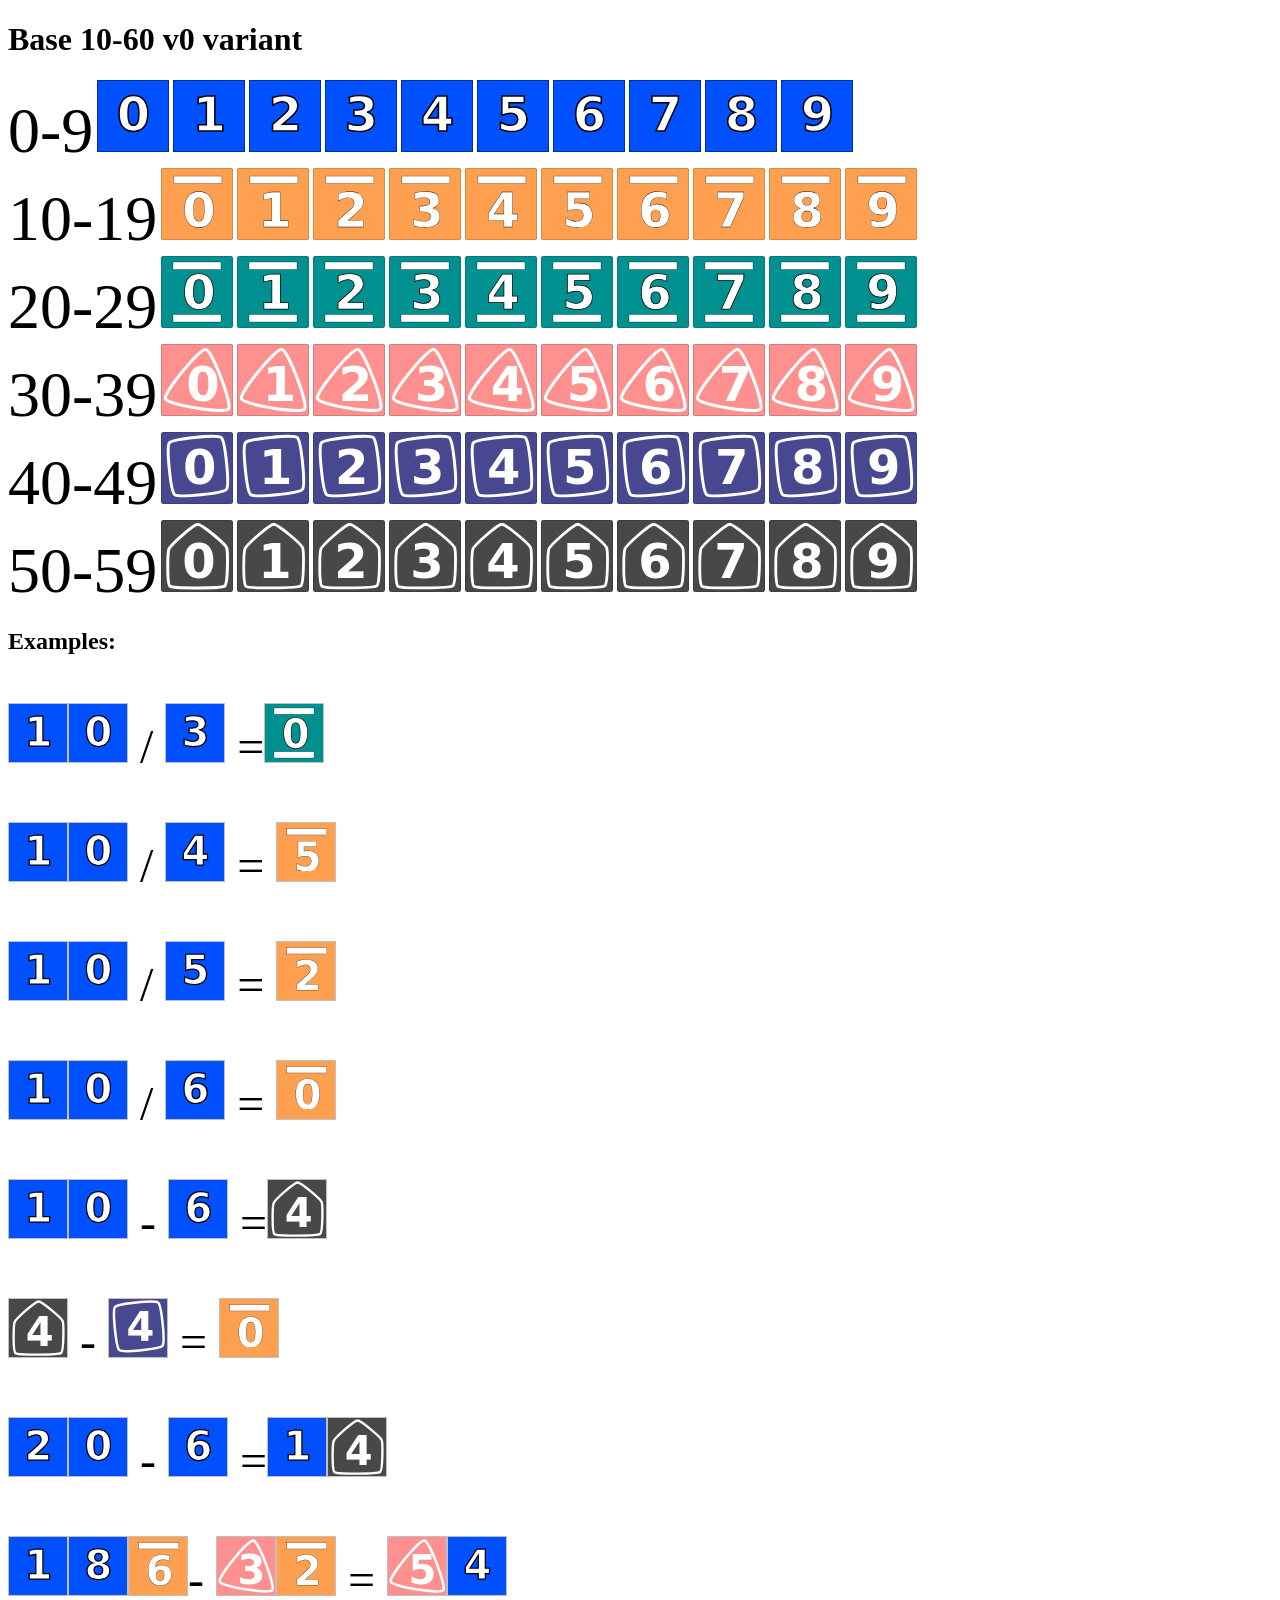
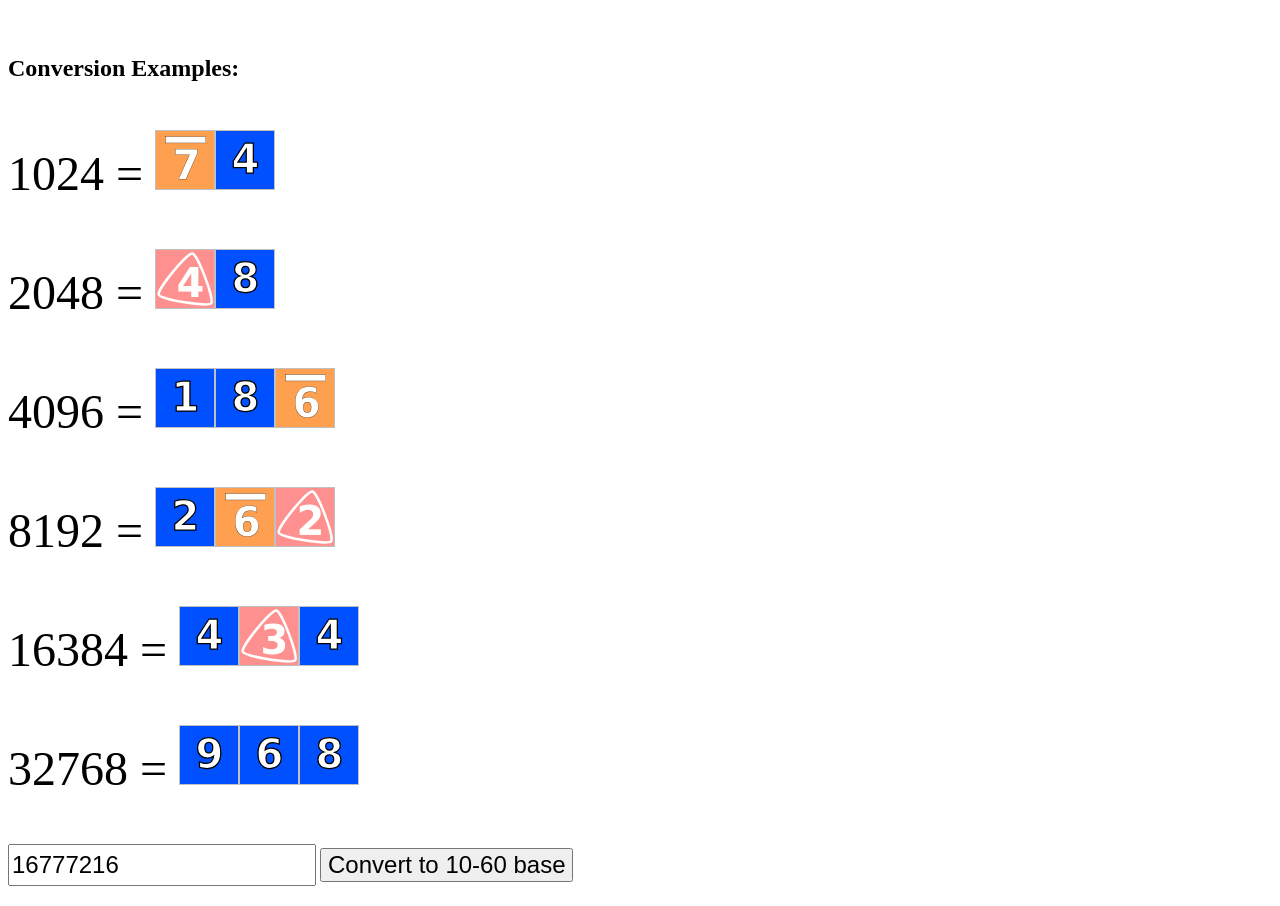
==== base1060/index.html @ abf70cd3 "v0" ====
<!DOCTYPE html>
<html lang="en">

<head>
    <meta charset="UTF-8">
    <meta name="viewport" content="width=device-width, initial-scale=1.0">
    <title>Base 10-60 v0</title>
    <link rel="stylesheet" href="style.css">
</head>

<body>
    <h1>Base 10-60 v0 variant</h1>
    <div>
        <span style="font-size: 4rem;">0-9</span>
        <img src="v0/dgt_0.svg" alt="digit 0">
        <img src="v0/dgt_1.svg" alt="digit 1">
        <img src="v0/dgt_2.svg" alt="digit 2">
        <img src="v0/dgt_3.svg" alt="digit 3">
        <img src="v0/dgt_4.svg" alt="digit 4">
        <img src="v0/dgt_5.svg" alt="digit 5">
        <img src="v0/dgt_6.svg" alt="digit 6">
        <img src="v0/dgt_7.svg" alt="digit 7">
        <img src="v0/dgt_8.svg" alt="digit 8">
        <img src="v0/dgt_9.svg" alt="digit 9">
    </div>
    <div>
        <span style="font-size: 4rem;">10-19</span>
        <img src="v0/dgt_10.svg" alt="digit 10 in base 10-60">
        <img src="v0/dgt_11.svg" alt="digit 11 in base 10-60">
        <img src="v0/dgt_12.svg" alt="digit 12 in base 10-60">
        <img src="v0/dgt_13.svg" alt="digit 13 in base 10-60">
        <img src="v0/dgt_14.svg" alt="digit 14 in base 10-60">
        <img src="v0/dgt_15.svg" alt="digit 15 in base 10-60">
        <img src="v0/dgt_16.svg" alt="digit 16 in base 10-60">
        <img src="v0/dgt_17.svg" alt="digit 17 in base 10-60">
        <img src="v0/dgt_18.svg" alt="digit 18 in base 10-60">
        <img src="v0/dgt_19.svg" alt="digit 19 in base 10-60">
    </div>
    <div>
        <span style="font-size: 4rem;">20-29</span>
        <img src="v0/dgt_20.svg" alt="digit 20 in base 10-60">
        <img src="v0/dgt_21.svg" alt="digit 21 in base 10-60">
        <img src="v0/dgt_22.svg" alt="digit 22 in base 10-60">
        <img src="v0/dgt_23.svg" alt="digit 23 in base 10-60">
        <img src="v0/dgt_24.svg" alt="digit 24 in base 10-60">
        <img src="v0/dgt_25.svg" alt="digit 25 in base 10-60">
        <img src="v0/dgt_26.svg" alt="digit 26 in base 10-60">
        <img src="v0/dgt_27.svg" alt="digit 27 in base 10-60">
        <img src="v0/dgt_28.svg" alt="digit 28 in base 10-60">
        <img src="v0/dgt_29.svg" alt="digit 29 in base 10-60">
    </div>
    <div>
        <span style="font-size: 4rem;">30-39</span>
        <img src="v0/dgt_30.svg" alt="digit 30 in base 10-60">
        <img src="v0/dgt_31.svg" alt="digit 31 in base 10-60">
        <img src="v0/dgt_32.svg" alt="digit 32 in base 10-60">
        <img src="v0/dgt_33.svg" alt="digit 33 in base 10-60">
        <img src="v0/dgt_34.svg" alt="digit 34 in base 10-60">
        <img src="v0/dgt_35.svg" alt="digit 35 in base 10-60">
        <img src="v0/dgt_36.svg" alt="digit 36 in base 10-60">
        <img src="v0/dgt_37.svg" alt="digit 37 in base 10-60">
        <img src="v0/dgt_38.svg" alt="digit 38 in base 10-60">
        <img src="v0/dgt_39.svg" alt="digit 39 in base 10-60">
    </div>
    <div>
        <span style="font-size: 4rem;">40-49</span>
        <img src="v0/dgt_40.svg" alt="digit 40 in base 10-60">
        <img src="v0/dgt_41.svg" alt="digit 41 in base 10-60">
        <img src="v0/dgt_42.svg" alt="digit 42 in base 10-60">
        <img src="v0/dgt_43.svg" alt="digit 43 in base 10-60">
        <img src="v0/dgt_44.svg" alt="digit 44 in base 10-60">
        <img src="v0/dgt_45.svg" alt="digit 45 in base 10-60">
        <img src="v0/dgt_46.svg" alt="digit 46 in base 10-60">
        <img src="v0/dgt_47.svg" alt="digit 47 in base 10-60">
        <img src="v0/dgt_48.svg" alt="digit 48 in base 10-60">
        <img src="v0/dgt_49.svg" alt="digit 49 in base 10-60">
    </div>
    <div>
        <span style="font-size: 4rem;">50-59</span>
        <img src="v0/dgt_50.svg" alt="digit 50 in base 10-60">
        <img src="v0/dgt_51.svg" alt="digit 51 in base 10-60">
        <img src="v0/dgt_52.svg" alt="digit 52 in base 10-60">
        <img src="v0/dgt_53.svg" alt="digit 53 in base 10-60">
        <img src="v0/dgt_54.svg" alt="digit 54 in base 10-60">
        <img src="v0/dgt_55.svg" alt="digit 55 in base 10-60">
        <img src="v0/dgt_56.svg" alt="digit 56 in base 10-60">
        <img src="v0/dgt_57.svg" alt="digit 57 in base 10-60">
        <img src="v0/dgt_58.svg" alt="digit 58 in base 10-60">
        <img src="v0/dgt_59.svg" alt="digit 59 in base 10-60">
    </div>
    <h2>Examples:</h2>
    <div>
        <p><img class="digit d1"><img class="digit d0"> / <img class="digit d3"> =<img class="digit d20"></p>
        <p><img class="digit d1"><img class="digit d0"> / <img class="digit d4"> = <img class="digit d15"></p>
        <p><img class="digit d1"><img class="digit d0"> / <img class="digit d5"> = <img class="digit d12"></p>
        <p><img class="digit d1"><img class="digit d0"> / <img class="digit d6"> = <img class="digit d10"></p>
        <p><img class="digit d1"><img class="digit d0"> - <img class="digit d6"> =<img class="digit d54"></p>
        <p><img class="digit d54"> - <img class="digit d44"> = <img class="digit d10"> </p>
        <p><img class="digit d2"><img class="digit d0"> - <img class="digit d6"> =<img class="digit d1"><img
                class="digit d54"></p>

        <p><img class="digit d1"><img class="digit d8"><img class="digit d16">- <img class="digit d33"><img
                class="digit d12"> =
            <img class="digit d35"><img class="digit d4">
        </p>
    </div>
    <h2>Conversion Examples:</h2>
    <div>
        <p>1024 = <img class="digit d17"><img class="digit d4"></p>
        <p>2048 = <img class="digit d34"><img class="digit d8"></p>
        <p>4096 = <img class="digit d1"><img class="digit d8"><img class="digit d16"></p>
        <p>8192 = <img class="digit d2"><img class="digit d16"><img class="digit d32"></p>
        <p>16384 = <img class="digit d4"><img class="digit d33"><img class="digit d4"></p>
        <p>32768 = <img class="digit d9"><img class="digit d6"><img class="digit d8"></p>
    </div>
    </div>
    <div>
        <input type="number" name="nubmer" min="1" max="1073741824" value="16777216" id="number">
        <button id="converter">Convert to 10-60 base</button>
        <div id="out" style="margin-top: 20px;"></div>
    </div>
    <script>
        document.getElementById("converter").addEventListener('click', (e) => {
            e.preventDefault();
            let value = document.getElementById("number").value
            let num = Number(value);

            let remainders = [];
            while (num > 59) {
                let div = num / 60;
                let floored = Math.floor(div);
                let rem = num - (60 * floored);
                remainders.unshift(rem);
                num = floored;
            }
            if (num > 0) {
                remainders.unshift(num);
            }

            let ourHTML = "";

            for (const rem of remainders) {
                ourHTML += `<img class="digit d${rem}">`
            }

            //convert num to base 60
            document.getElementById("out").innerHTML = ourHTML;
        });
    </script>
</body>

</html>
---- base1060/style.css ----
html {
    font-size: 16px;
}

div>img {
    width: 72px;
    height: 72px;
}

p > img {
    width: 48px;
    height: 48px;
}

p {
    font-size: 3rem;
}

input {
    line-height: 1.5;
    width: 300px;
}

button,
input {
    font-size: 1.5rem;
}

/*Not Optimal*/
/*Not Optimal!*/
img.digit {
    display: inline-block;
    width: 60px;
    height: 60px;
    background-repeat: no-repeat;
    background-size: contain;
}
/*0-9*/
img.d0 {
    background-image: url("./v0/dgt_0.svg");
}

img.d1 {
    background-image: url("./v0/dgt_1.svg");
}

img.d2 {
    background-image: url("./v0/dgt_2.svg");
}

img.d3 {
    background-image: url("./v0/dgt_3.svg");
}

img.d4 {
    background-image: url("./v0/dgt_4.svg");
}

img.d5 {
    background-image: url("./v0/dgt_5.svg");
}

img.d6 {
    background-image: url("./v0/dgt_6.svg");
}

img.d7 {
    background-image: url("./v0/dgt_7.svg");
}

img.d8 {
    background-image: url("./v0/dgt_8.svg");
}

img.d9 {
    background-image: url("./v0/dgt_9.svg");
}
/*10-19*/
img.d10 {
    background-image: url("./v0/dgt_10.svg");
}

img.d11 {
    background-image: url("./v0/dgt_11.svg");
}

img.d12 {
    background-image: url("./v0/dgt_12.svg");
}

img.d13 {
    background-image: url("./v0/dgt_13.svg");
}

img.d14 {
    background-image: url("./v0/dgt_14.svg");
}

img.d15 {
    background-image: url("./v0/dgt_15.svg");
}

img.d16 {
    background-image: url("./v0/dgt_16.svg");
}

img.d17 {
    background-image: url("./v0/dgt_17.svg");
}

img.d18 {
    background-image: url("./v0/dgt_18.svg");
}

img.d19 {
    background-image: url("./v0/dgt_19.svg");
}
/*20-29*/
img.d20 {
    background-image: url("./v0/dgt_20.svg");
}

img.d21 {
    background-image: url("./v0/dgt_21.svg");
}

img.d22 {
    background-image: url("./v0/dgt_22.svg");
}

img.d23 {
    background-image: url("./v0/dgt_23.svg");
}

img.d24 {
    background-image: url("./v0/dgt_24.svg");
}

img.d25 {
    background-image: url("./v0/dgt_25.svg");
}

img.d26 {
    background-image: url("./v0/dgt_26.svg");
}

img.d27 {
    background-image: url("./v0/dgt_27.svg");
}

img.d28 {
    background-image: url("./v0/dgt_28.svg");
}

img.d29 {
    background-image: url("./v0/dgt_29.svg");
}
/*30-39*/
img.d30 {
    background-image: url("./v0/dgt_30.svg");
}

img.d31 {
    background-image: url("./v0/dgt_31.svg");
}

img.d32 {
    background-image: url("./v0/dgt_32.svg");
}

img.d33 {
    background-image: url("./v0/dgt_33.svg");
}

img.d34 {
    background-image: url("./v0/dgt_34.svg");
}

img.d35 {
    background-image: url("./v0/dgt_35.svg");
}

img.d36 {
    background-image: url("./v0/dgt_36.svg");
}

img.d37 {
    background-image: url("./v0/dgt_37.svg");
}

img.d38 {
    background-image: url("./v0/dgt_38.svg");
}

img.d39 {
    background-image: url("./v0/dgt_39.svg");
}
/*40-49*/
img.d40 {
    background-image: url("./v0/dgt_40.svg");
}

img.d41 {
    background-image: url("./v0/dgt_41.svg");
}

img.d42 {
    background-image: url("./v0/dgt_42.svg");
}

img.d43 {
    background-image: url("./v0/dgt_43.svg");
}

img.d44 {
    background-image: url("./v0/dgt_44.svg");
}

img.d45 {
    background-image: url("./v0/dgt_45.svg");
}

img.d46 {
    background-image: url("./v0/dgt_46.svg");
}

img.d47 {
    background-image: url("./v0/dgt_47.svg");
}

img.d48 {
    background-image: url("./v0/dgt_48.svg");
}

img.d49 {
    background-image: url("./v0/dgt_49.svg");
}
/*50-59*/
img.d50 {
    background-image: url("./v0/dgt_50.svg");
}

img.d51 {
    background-image: url("./v0/dgt_51.svg");
}

img.d52 {
    background-image: url("./v0/dgt_52.svg");
}

img.d53 {
    background-image: url("./v0/dgt_53.svg");
}

img.d54 {
    background-image: url("./v0/dgt_54.svg");
}

img.d55 {
    background-image: url("./v0/dgt_55.svg");
}

img.d56 {
    background-image: url("./v0/dgt_56.svg");
}

img.d57 {
    background-image: url("./v0/dgt_57.svg");
}

img.d58 {
    background-image: url("./v0/dgt_58.svg");
}

img.d59 {
    background-image: url("./v0/dgt_59.svg");
}
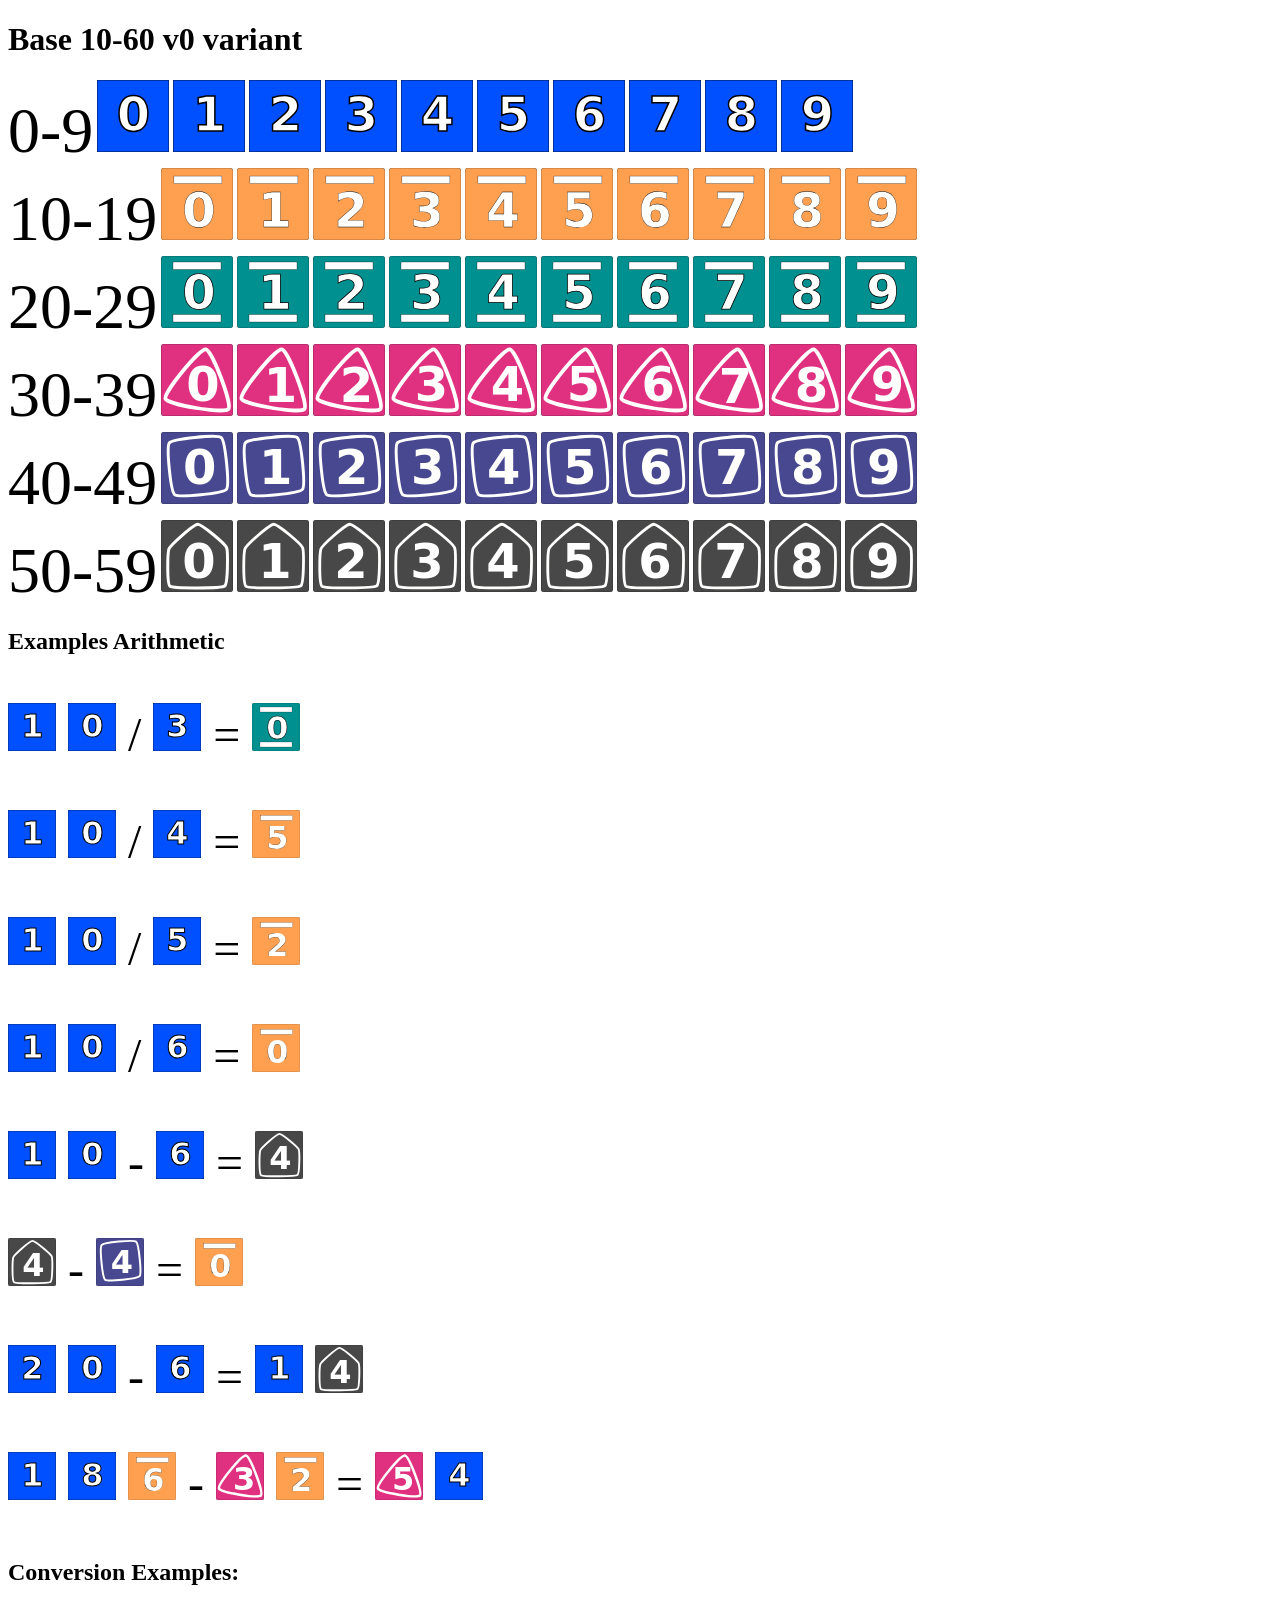
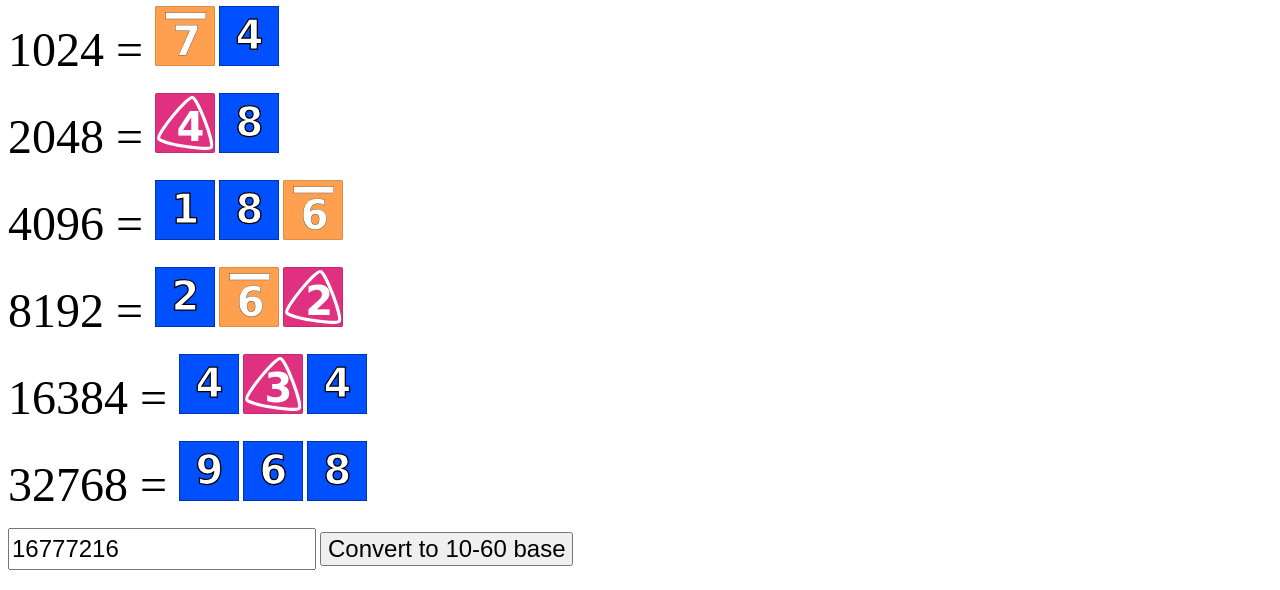
==== commit 6a78601d: "base1060 changed digits from img to custom elements" ====
--- a/base1060/index.html
+++ b/base1060/index.html
@@ -12,127 +12,198 @@
     <h1>Base 10-60 v0 variant</h1>
     <div>
         <span style="font-size: 4rem;">0-9</span>
-        <img src="v0/dgt_0.svg" alt="digit 0">
-        <img src="v0/dgt_1.svg" alt="digit 1">
-        <img src="v0/dgt_2.svg" alt="digit 2">
-        <img src="v0/dgt_3.svg" alt="digit 3">
-        <img src="v0/dgt_4.svg" alt="digit 4">
-        <img src="v0/dgt_5.svg" alt="digit 5">
-        <img src="v0/dgt_6.svg" alt="digit 6">
-        <img src="v0/dgt_7.svg" alt="digit 7">
-        <img src="v0/dgt_8.svg" alt="digit 8">
-        <img src="v0/dgt_9.svg" alt="digit 9">
+        <dig-it val="0" h="72"></dig-it>
+        <dig-it val="1" h="72"></dig-it>
+        <dig-it val="2" h="72"></dig-it>
+        <dig-it val="3" h="72"></dig-it>
+        <dig-it val="4" h="72"></dig-it>
+        <dig-it val="5" h="72"></dig-it>
+        <dig-it val="6" h="72"></dig-it>
+        <dig-it val="7" h="72"></dig-it>
+        <dig-it val="8" h="72"></dig-it>
+        <dig-it val="9" h="72"></dig-it>
     </div>
     <div>
         <span style="font-size: 4rem;">10-19</span>
-        <img src="v0/dgt_10.svg" alt="digit 10 in base 10-60">
-        <img src="v0/dgt_11.svg" alt="digit 11 in base 10-60">
-        <img src="v0/dgt_12.svg" alt="digit 12 in base 10-60">
-        <img src="v0/dgt_13.svg" alt="digit 13 in base 10-60">
-        <img src="v0/dgt_14.svg" alt="digit 14 in base 10-60">
-        <img src="v0/dgt_15.svg" alt="digit 15 in base 10-60">
-        <img src="v0/dgt_16.svg" alt="digit 16 in base 10-60">
-        <img src="v0/dgt_17.svg" alt="digit 17 in base 10-60">
-        <img src="v0/dgt_18.svg" alt="digit 18 in base 10-60">
-        <img src="v0/dgt_19.svg" alt="digit 19 in base 10-60">
+        <dig-it val="10" h="72"></dig-it>
+        <dig-it val="11" h="72"></dig-it>
+        <dig-it val="12" h="72"></dig-it>
+        <dig-it val="13" h="72"></dig-it>
+        <dig-it val="14" h="72"></dig-it>
+        <dig-it val="15" h="72"></dig-it>
+        <dig-it val="16" h="72"></dig-it>
+        <dig-it val="17" h="72"></dig-it>
+        <dig-it val="18" h="72"></dig-it>
+        <dig-it val="19" h="72"></dig-it>
     </div>
     <div>
         <span style="font-size: 4rem;">20-29</span>
-        <img src="v0/dgt_20.svg" alt="digit 20 in base 10-60">
-        <img src="v0/dgt_21.svg" alt="digit 21 in base 10-60">
-        <img src="v0/dgt_22.svg" alt="digit 22 in base 10-60">
-        <img src="v0/dgt_23.svg" alt="digit 23 in base 10-60">
-        <img src="v0/dgt_24.svg" alt="digit 24 in base 10-60">
-        <img src="v0/dgt_25.svg" alt="digit 25 in base 10-60">
-        <img src="v0/dgt_26.svg" alt="digit 26 in base 10-60">
-        <img src="v0/dgt_27.svg" alt="digit 27 in base 10-60">
-        <img src="v0/dgt_28.svg" alt="digit 28 in base 10-60">
-        <img src="v0/dgt_29.svg" alt="digit 29 in base 10-60">
+        <dig-it val="20" h="72"></dig-it>
+        <dig-it val="21" h="72"></dig-it>
+        <dig-it val="22" h="72"></dig-it>
+        <dig-it val="23" h="72"></dig-it>
+        <dig-it val="24" h="72"></dig-it>
+        <dig-it val="25" h="72"></dig-it>
+        <dig-it val="26" h="72"></dig-it>
+        <dig-it val="27" h="72"></dig-it>
+        <dig-it val="28" h="72"></dig-it>
+        <dig-it val="29" h="72"></dig-it>
     </div>
     <div>
         <span style="font-size: 4rem;">30-39</span>
-        <img src="v0/dgt_30.svg" alt="digit 30 in base 10-60">
-        <img src="v0/dgt_31.svg" alt="digit 31 in base 10-60">
-        <img src="v0/dgt_32.svg" alt="digit 32 in base 10-60">
-        <img src="v0/dgt_33.svg" alt="digit 33 in base 10-60">
-        <img src="v0/dgt_34.svg" alt="digit 34 in base 10-60">
-        <img src="v0/dgt_35.svg" alt="digit 35 in base 10-60">
-        <img src="v0/dgt_36.svg" alt="digit 36 in base 10-60">
-        <img src="v0/dgt_37.svg" alt="digit 37 in base 10-60">
-        <img src="v0/dgt_38.svg" alt="digit 38 in base 10-60">
-        <img src="v0/dgt_39.svg" alt="digit 39 in base 10-60">
+        <dig-it val="30" h="72"></dig-it>
+        <dig-it val="31" h="72"></dig-it>
+        <dig-it val="32" h="72"></dig-it>
+        <dig-it val="33" h="72"></dig-it>
+        <dig-it val="34" h="72"></dig-it>
+        <dig-it val="35" h="72"></dig-it>
+        <dig-it val="36" h="72"></dig-it>
+        <dig-it val="37" h="72"></dig-it>
+        <dig-it val="38" h="72"></dig-it>
+        <dig-it val="39" h="72"></dig-it>
     </div>
     <div>
         <span style="font-size: 4rem;">40-49</span>
-        <img src="v0/dgt_40.svg" alt="digit 40 in base 10-60">
-        <img src="v0/dgt_41.svg" alt="digit 41 in base 10-60">
-        <img src="v0/dgt_42.svg" alt="digit 42 in base 10-60">
-        <img src="v0/dgt_43.svg" alt="digit 43 in base 10-60">
-        <img src="v0/dgt_44.svg" alt="digit 44 in base 10-60">
-        <img src="v0/dgt_45.svg" alt="digit 45 in base 10-60">
-        <img src="v0/dgt_46.svg" alt="digit 46 in base 10-60">
-        <img src="v0/dgt_47.svg" alt="digit 47 in base 10-60">
-        <img src="v0/dgt_48.svg" alt="digit 48 in base 10-60">
-        <img src="v0/dgt_49.svg" alt="digit 49 in base 10-60">
+        <dig-it val="40" h="72"></dig-it>
+        <dig-it val="41" h="72"></dig-it>
+        <dig-it val="42" h="72"></dig-it>
+        <dig-it val="43" h="72"></dig-it>
+        <dig-it val="44" h="72"></dig-it>
+        <dig-it val="45" h="72"></dig-it>
+        <dig-it val="46" h="72"></dig-it>
+        <dig-it val="47" h="72"></dig-it>
+        <dig-it val="48" h="72"></dig-it>
+        <dig-it val="49" h="72"></dig-it>
     </div>
     <div>
         <span style="font-size: 4rem;">50-59</span>
-        <img src="v0/dgt_50.svg" alt="digit 50 in base 10-60">
-        <img src="v0/dgt_51.svg" alt="digit 51 in base 10-60">
-        <img src="v0/dgt_52.svg" alt="digit 52 in base 10-60">
-        <img src="v0/dgt_53.svg" alt="digit 53 in base 10-60">
-        <img src="v0/dgt_54.svg" alt="digit 54 in base 10-60">
-        <img src="v0/dgt_55.svg" alt="digit 55 in base 10-60">
-        <img src="v0/dgt_56.svg" alt="digit 56 in base 10-60">
-        <img src="v0/dgt_57.svg" alt="digit 57 in base 10-60">
-        <img src="v0/dgt_58.svg" alt="digit 58 in base 10-60">
-        <img src="v0/dgt_59.svg" alt="digit 59 in base 10-60">
-    </div>
-    <h2>Examples:</h2>
-    <div>
-        <p><img class="digit d1"><img class="digit d0"> / <img class="digit d3"> =<img class="digit d20"></p>
-        <p><img class="digit d1"><img class="digit d0"> / <img class="digit d4"> = <img class="digit d15"></p>
-        <p><img class="digit d1"><img class="digit d0"> / <img class="digit d5"> = <img class="digit d12"></p>
-        <p><img class="digit d1"><img class="digit d0"> / <img class="digit d6"> = <img class="digit d10"></p>
-        <p><img class="digit d1"><img class="digit d0"> - <img class="digit d6"> =<img class="digit d54"></p>
-        <p><img class="digit d54"> - <img class="digit d44"> = <img class="digit d10"> </p>
-        <p><img class="digit d2"><img class="digit d0"> - <img class="digit d6"> =<img class="digit d1"><img
-                class="digit d54"></p>
-
-        <p><img class="digit d1"><img class="digit d8"><img class="digit d16">- <img class="digit d33"><img
-                class="digit d12"> =
-            <img class="digit d35"><img class="digit d4">
+        <dig-it val="50" h="72"></dig-it>
+        <dig-it val="51" h="72"></dig-it>
+        <dig-it val="52" h="72"></dig-it>
+        <dig-it val="53" h="72"></dig-it>
+        <dig-it val="54" h="72"></dig-it>
+        <dig-it val="55" h="72"></dig-it>
+        <dig-it val="56" h="72"></dig-it>
+        <dig-it val="57" h="72"></dig-it>
+        <dig-it val="58" h="72"></dig-it>
+        <dig-it val="59" h="72"></dig-it>
+    </div>
+    <h2>Examples Arithmetic</h2>
+    <div>
+        <p style="font-size: 3rem;">
+            <dig-it val="1"></dig-it><dig-it val="0"></dig-it>
+            /
+            <dig-it val="3"></dig-it>
+            =
+            <dig-it val="20"></dig-it>
+        </p>
+        <p style="font-size: 3rem;">
+            <dig-it val="1"></dig-it><dig-it val="0"></dig-it>
+            /
+            <dig-it val="4"></dig-it>
+            =
+            <dig-it val="15"></dig-it>
+        </p>
+        <p style="font-size: 3rem;">
+            <dig-it val="1"></dig-it><dig-it val="0"></dig-it>
+            /
+            <dig-it val="5"></dig-it>
+            =
+            <dig-it val="12"></dig-it>
+        </p>
+        <p style="font-size: 3rem;">
+            <dig-it val="1"></dig-it><dig-it val="0"></dig-it>
+            /
+            <dig-it val="6"></dig-it>
+            =
+            <dig-it val="10"></dig-it>
+        </p>
+
+        <p style="font-size: 3rem;">
+            <dig-it val="1"></dig-it><dig-it val="0"></dig-it>
+            -
+            <dig-it val="6"></dig-it>
+            =
+            <dig-it val="54"></dig-it>
+        </p>
+        <p style="font-size: 3rem;">
+            <dig-it val="54"></dig-it>
+            -
+            <dig-it val="44"></dig-it>
+            =
+            <dig-it val="10"></dig-it>
+        </p>
+        <p style="font-size: 3rem;">
+            <dig-it val="2"></dig-it><dig-it val="0"></dig-it>
+            -
+            <dig-it val="6"></dig-it>
+            =
+            <dig-it val="1"></dig-it> <dig-it val="54"></dig-it>
+
+        <p style="font-size: 3rem;">
+            <dig-it val="1"></dig-it><dig-it val="8"></dig-it><dig-it val="16"></dig-it>
+            -
+            <dig-it val="33"></dig-it><dig-it val="12"></dig-it>
+            =
+            <dig-it val="35"></dig-it> <dig-it val="4"></dig-it>
         </p>
     </div>
     <h2>Conversion Examples:</h2>
     <div>
-        <p>1024 = <img class="digit d17"><img class="digit d4"></p>
-        <p>2048 = <img class="digit d34"><img class="digit d8"></p>
-        <p>4096 = <img class="digit d1"><img class="digit d8"><img class="digit d16"></p>
-        <p>8192 = <img class="digit d2"><img class="digit d16"><img class="digit d32"></p>
-        <p>16384 = <img class="digit d4"><img class="digit d33"><img class="digit d4"></p>
-        <p>32768 = <img class="digit d9"><img class="digit d6"><img class="digit d8"></p>
-    </div>
-    </div>
-    <div>
-        <input type="number" name="nubmer" min="1" max="1073741824" value="16777216" id="number">
+        <p>
+            <span style="font-size: 3rem;">1024 = </span>
+            <dig-it val="17" h="60"></dig-it><dig-it val="4" h="60"></dig-it>
+        </p>
+        <p>
+            <span style="font-size: 3rem;">2048 = </span>
+            <dig-it val="34" h="60"></dig-it><dig-it val="8" h="60"></dig-it>
+        </p>
+        <p>
+            <span style="font-size: 3rem;">4096 = </span>
+            <dig-it val="1" h="60"></dig-it><dig-it val="8" h="60"></dig-it><dig-it val="16" h="60"></dig-it>
+        </p>
+        <p>
+            <span style="font-size: 3rem;">8192 = </span>
+            <dig-it val="2" h="60"></dig-it><dig-it val="16" h="60"></dig-it><dig-it val="32" h="60"></dig-it>
+        </p>
+        <p>
+            <span style="font-size: 3rem;">16384 = </span>
+            <dig-it val="4" h="60"></dig-it><dig-it val="33" h="60"></dig-it><dig-it val="4" h="60"></dig-it>
+        </p>
+        <p>
+            <span style="font-size: 3rem;">32768 = </span>
+            <digit-display val="32768" h="60"></digit-display>
+        </p>
+    </div>
+    </div>
+    <div>
+        <input type="number" name="number" min="1" max="1073741824" value="16777216" id="number">
         <button id="converter">Convert to 10-60 base</button>
         <div id="out" style="margin-top: 20px;"></div>
     </div>
+
+    <div>
+        <!-- <digit-display val="4096" h="72"></digit-display> -->
+    </div>
+    <template id="digit_template"> </template>
+    <template id="digit_display_template"> </template>
+    <script src="digit.js"></script>
+    <script src="digit_display.js"></script>
     <script>
-        document.getElementById("converter").addEventListener('click', (e) => {
-            e.preventDefault();
+        const convert = (event) => {
+            event.preventDefault();
             let value = document.getElementById("number").value
             let num = Number(value);
 
             let remainders = [];
+
             while (num > 59) {
-                let div = num / 60;
-                let floored = Math.floor(div);
-                let rem = num - (60 * floored);
+                let rem = num % 60;
+                let div = (num - rem) / 60;
                 remainders.unshift(rem);
-                num = floored;
+                num = div;
             }
+
             if (num > 0) {
                 remainders.unshift(num);
             }
@@ -140,13 +211,29 @@
             let ourHTML = "";
 
             for (const rem of remainders) {
-                ourHTML += `<img class="digit d${rem}">`
+                //ourHTML += `<img class="digit d${rem}">`
+                ourHTML += `<dig-it val="${rem}"></dig-it>`
             }
 
             //convert num to base 60
             document.getElementById("out").innerHTML = ourHTML;
-        });
+        };
+
+        //some variance in default input value shown
+        document.getElementById("number").value = "16777216";
+
+        let trem = Date.now() % 100;
+
+        if (trem >= 51 && trem <= 90) {
+            document.getElementById("number").value = "16777777";
+        }
+        if (trem >= 10 && trem <= 50) {
+            document.getElementById("number").value = "16778000";
+        }
+
+        document.getElementById("converter").addEventListener('click', convert);
     </script>
+
 </body>
 
 </html>
--- a/base1060/style.css
+++ b/base1060/style.css
@@ -1,19 +1,5 @@
 html {
     font-size: 16px;
-}
-
-div>img {
-    width: 72px;
-    height: 72px;
-}
-
-p > img {
-    width: 48px;
-    height: 48px;
-}
-
-p {
-    font-size: 3rem;
 }
 
 input {
@@ -27,7 +13,6 @@
 }
 
 /*Not Optimal*/
-/*Not Optimal!*/
 img.digit {
     display: inline-block;
     width: 60px;
@@ -38,240 +23,4 @@
 /*0-9*/
 img.d0 {
     background-image: url("./v0/dgt_0.svg");
-}
-
-img.d1 {
-    background-image: url("./v0/dgt_1.svg");
-}
-
-img.d2 {
-    background-image: url("./v0/dgt_2.svg");
-}
-
-img.d3 {
-    background-image: url("./v0/dgt_3.svg");
-}
-
-img.d4 {
-    background-image: url("./v0/dgt_4.svg");
-}
-
-img.d5 {
-    background-image: url("./v0/dgt_5.svg");
-}
-
-img.d6 {
-    background-image: url("./v0/dgt_6.svg");
-}
-
-img.d7 {
-    background-image: url("./v0/dgt_7.svg");
-}
-
-img.d8 {
-    background-image: url("./v0/dgt_8.svg");
-}
-
-img.d9 {
-    background-image: url("./v0/dgt_9.svg");
-}
-/*10-19*/
-img.d10 {
-    background-image: url("./v0/dgt_10.svg");
-}
-
-img.d11 {
-    background-image: url("./v0/dgt_11.svg");
-}
-
-img.d12 {
-    background-image: url("./v0/dgt_12.svg");
-}
-
-img.d13 {
-    background-image: url("./v0/dgt_13.svg");
-}
-
-img.d14 {
-    background-image: url("./v0/dgt_14.svg");
-}
-
-img.d15 {
-    background-image: url("./v0/dgt_15.svg");
-}
-
-img.d16 {
-    background-image: url("./v0/dgt_16.svg");
-}
-
-img.d17 {
-    background-image: url("./v0/dgt_17.svg");
-}
-
-img.d18 {
-    background-image: url("./v0/dgt_18.svg");
-}
-
-img.d19 {
-    background-image: url("./v0/dgt_19.svg");
-}
-/*20-29*/
-img.d20 {
-    background-image: url("./v0/dgt_20.svg");
-}
-
-img.d21 {
-    background-image: url("./v0/dgt_21.svg");
-}
-
-img.d22 {
-    background-image: url("./v0/dgt_22.svg");
-}
-
-img.d23 {
-    background-image: url("./v0/dgt_23.svg");
-}
-
-img.d24 {
-    background-image: url("./v0/dgt_24.svg");
-}
-
-img.d25 {
-    background-image: url("./v0/dgt_25.svg");
-}
-
-img.d26 {
-    background-image: url("./v0/dgt_26.svg");
-}
-
-img.d27 {
-    background-image: url("./v0/dgt_27.svg");
-}
-
-img.d28 {
-    background-image: url("./v0/dgt_28.svg");
-}
-
-img.d29 {
-    background-image: url("./v0/dgt_29.svg");
-}
-/*30-39*/
-img.d30 {
-    background-image: url("./v0/dgt_30.svg");
-}
-
-img.d31 {
-    background-image: url("./v0/dgt_31.svg");
-}
-
-img.d32 {
-    background-image: url("./v0/dgt_32.svg");
-}
-
-img.d33 {
-    background-image: url("./v0/dgt_33.svg");
-}
-
-img.d34 {
-    background-image: url("./v0/dgt_34.svg");
-}
-
-img.d35 {
-    background-image: url("./v0/dgt_35.svg");
-}
-
-img.d36 {
-    background-image: url("./v0/dgt_36.svg");
-}
-
-img.d37 {
-    background-image: url("./v0/dgt_37.svg");
-}
-
-img.d38 {
-    background-image: url("./v0/dgt_38.svg");
-}
-
-img.d39 {
-    background-image: url("./v0/dgt_39.svg");
-}
-/*40-49*/
-img.d40 {
-    background-image: url("./v0/dgt_40.svg");
-}
-
-img.d41 {
-    background-image: url("./v0/dgt_41.svg");
-}
-
-img.d42 {
-    background-image: url("./v0/dgt_42.svg");
-}
-
-img.d43 {
-    background-image: url("./v0/dgt_43.svg");
-}
-
-img.d44 {
-    background-image: url("./v0/dgt_44.svg");
-}
-
-img.d45 {
-    background-image: url("./v0/dgt_45.svg");
-}
-
-img.d46 {
-    background-image: url("./v0/dgt_46.svg");
-}
-
-img.d47 {
-    background-image: url("./v0/dgt_47.svg");
-}
-
-img.d48 {
-    background-image: url("./v0/dgt_48.svg");
-}
-
-img.d49 {
-    background-image: url("./v0/dgt_49.svg");
-}
-/*50-59*/
-img.d50 {
-    background-image: url("./v0/dgt_50.svg");
-}
-
-img.d51 {
-    background-image: url("./v0/dgt_51.svg");
-}
-
-img.d52 {
-    background-image: url("./v0/dgt_52.svg");
-}
-
-img.d53 {
-    background-image: url("./v0/dgt_53.svg");
-}
-
-img.d54 {
-    background-image: url("./v0/dgt_54.svg");
-}
-
-img.d55 {
-    background-image: url("./v0/dgt_55.svg");
-}
-
-img.d56 {
-    background-image: url("./v0/dgt_56.svg");
-}
-
-img.d57 {
-    background-image: url("./v0/dgt_57.svg");
-}
-
-img.d58 {
-    background-image: url("./v0/dgt_58.svg");
-}
-
-img.d59 {
-    background-image: url("./v0/dgt_59.svg");
 }
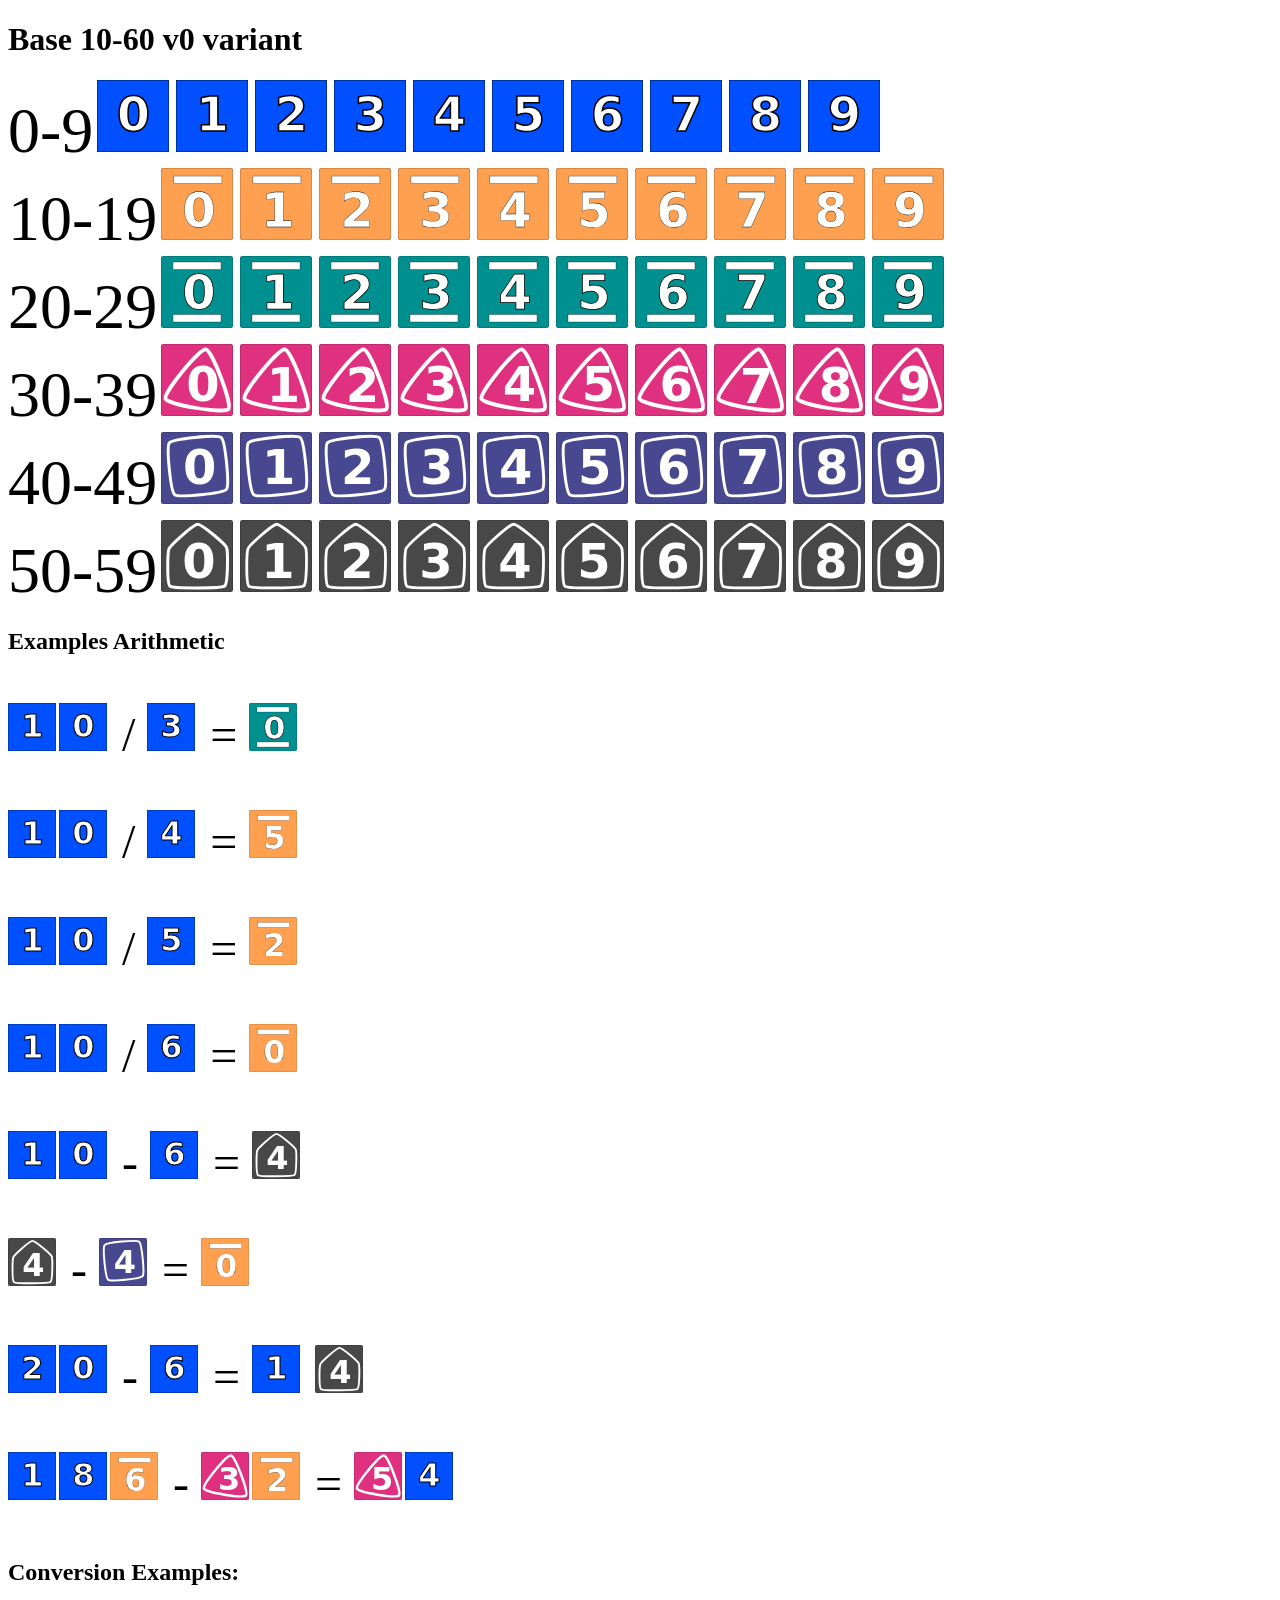
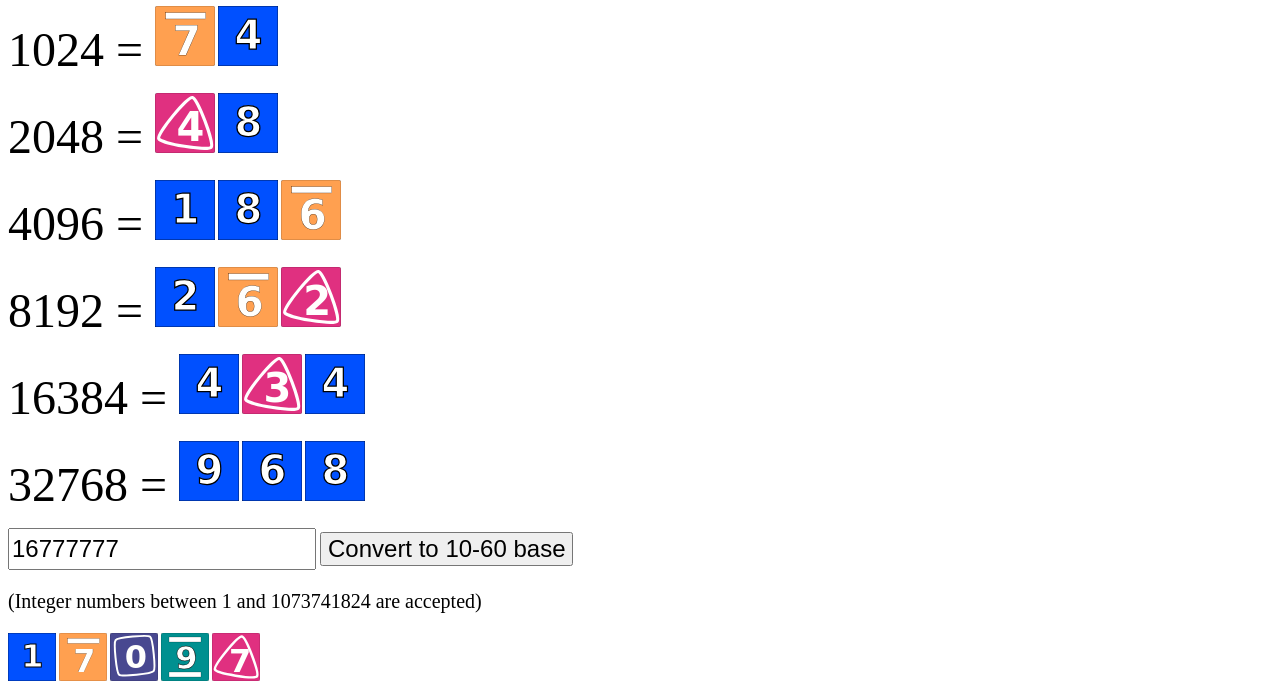
==== commit 91fbc665: "v0 clean-up" ====
--- a/base1060/index.html
+++ b/base1060/index.html
@@ -5,7 +5,7 @@
     <meta charset="UTF-8">
     <meta name="viewport" content="width=device-width, initial-scale=1.0">
     <title>Base 10-60 v0</title>
-    <link rel="stylesheet" href="style.css">
+    <link rel="stylesheet" href="index.css">
 </head>
 
 <body>
@@ -145,7 +145,7 @@
             -
             <dig-it val="33"></dig-it><dig-it val="12"></dig-it>
             =
-            <dig-it val="35"></dig-it> <dig-it val="4"></dig-it>
+            <dig-it val="35"></dig-it><dig-it val="4"></dig-it>
         </p>
     </div>
     <h2>Conversion Examples:</h2>
@@ -168,7 +168,7 @@
         </p>
         <p>
             <span style="font-size: 3rem;">16384 = </span>
-            <dig-it val="4" h="60"></dig-it><dig-it val="33" h="60"></dig-it><dig-it val="4" h="60"></dig-it>
+            <digit-display val="16384" h="60"></digit-display>
         </p>
         <p>
             <span style="font-size: 3rem;">32768 = </span>
@@ -179,56 +179,43 @@
     <div>
         <input type="number" name="number" min="1" max="1073741824" value="16777216" id="number">
         <button id="converter">Convert to 10-60 base</button>
-        <div id="out" style="margin-top: 20px;"></div>
-    </div>
-
-    <div>
-        <!-- <digit-display val="4096" h="72"></digit-display> -->
-    </div>
-    <template id="digit_template"> </template>
-    <template id="digit_display_template"> </template>
+    </div>
+    <div>
+        <p style="font-size: 1.25rem;">(Integer numbers between 1 and 1073741824 are accepted)</p>
+    </div>
+    <div style="margin-top: 20px;">
+        <digit-display id="out" val="16777216"></digit-display>
+    </div>
+
     <script src="digit.js"></script>
     <script src="digit_display.js"></script>
     <script>
+        //output display
+        const output = document.getElementById("out");
+        //input element
+        const input = document.getElementById("number");
         const convert = (event) => {
             event.preventDefault();
             let value = document.getElementById("number").value
             let num = Number(value);
 
-            let remainders = [];
-
-            while (num > 59) {
-                let rem = num % 60;
-                let div = (num - rem) / 60;
-                remainders.unshift(rem);
-                num = div;
-            }
-
-            if (num > 0) {
-                remainders.unshift(num);
-            }
-
-            let ourHTML = "";
-
-            for (const rem of remainders) {
-                //ourHTML += `<img class="digit d${rem}">`
-                ourHTML += `<dig-it val="${rem}"></dig-it>`
-            }
-
             //convert num to base 60
-            document.getElementById("out").innerHTML = ourHTML;
+            //element does the conversion
+            output.value = num;
         };
 
         //some variance in default input value shown
-        document.getElementById("number").value = "16777216";
+        input.value = "16777216";
 
         let trem = Date.now() % 100;
 
         if (trem >= 51 && trem <= 90) {
-            document.getElementById("number").value = "16777777";
+            input.value = "16777777";
+            output.value = "16777777";
         }
         if (trem >= 10 && trem <= 50) {
-            document.getElementById("number").value = "16778000";
+            input.value = "16778000";
+            output.value = "16778000";
         }
 
         document.getElementById("converter").addEventListener('click', convert);
--- a/base1060/index.css
+++ b/base1060/index.css
@@ -0,0 +1,13 @@
+html {
+    font-size: 16px;
+}
+
+input {
+    line-height: 1.5;
+    width: 300px;
+}
+
+button,
+input {
+    font-size: 1.5rem;
+}
